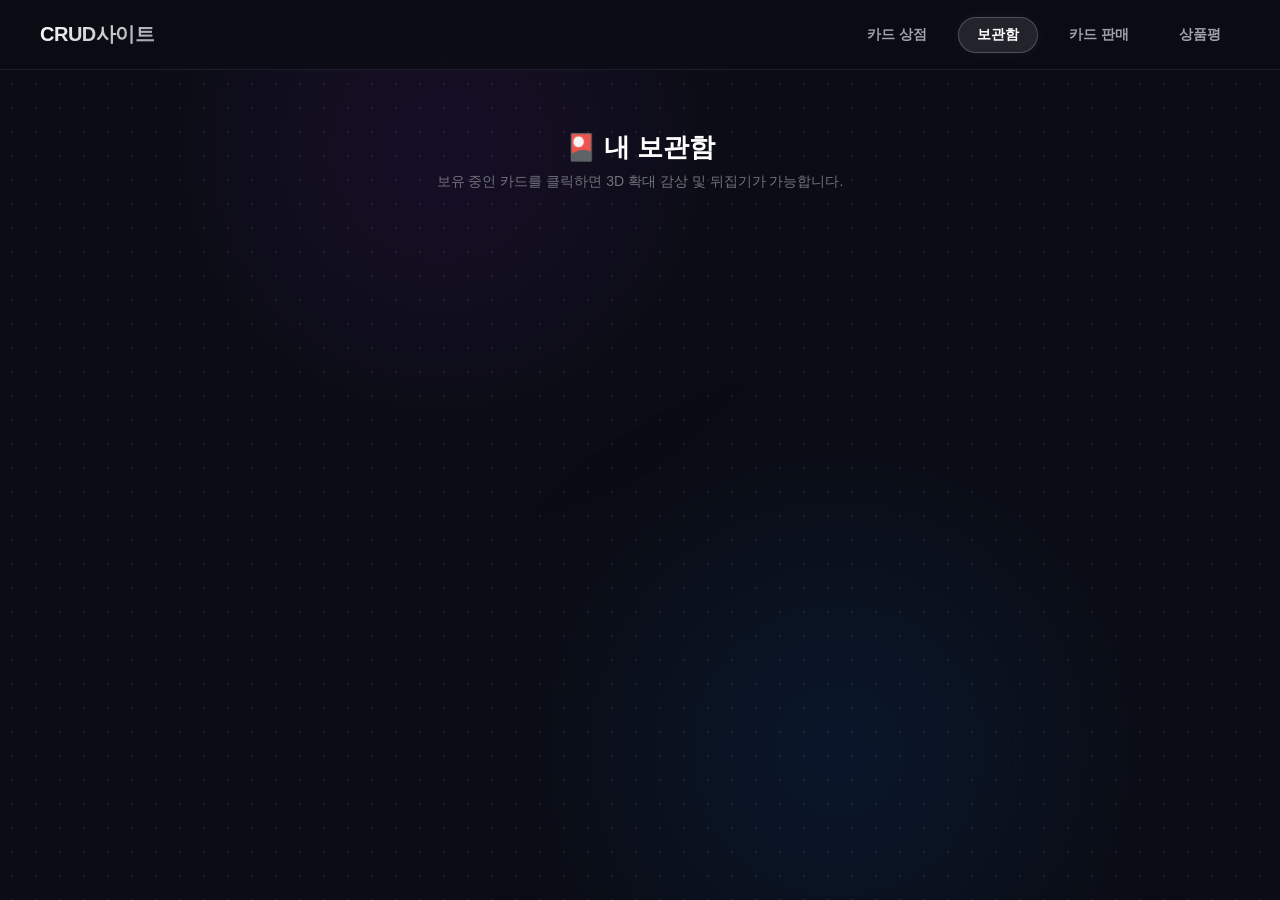
==== Card/src/main/resources/static/collection.html @ 4730e95b "231" ====
<!DOCTYPE html>
<html lang="ko">
<head>
    <meta charset="UTF-8">
    <meta name="viewport" content="width=device-width, initial-scale=1.0">
    <title>내 보관함</title>
    <link rel="stylesheet" href="./css/style.css">
</head>
<body>
    <div class="bg-glow bg-glow--1"></div>
    <div class="bg-glow bg-glow--2"></div>

    <header class="navbar">
        <div class="navbar__logo"><a href="./index.html" style="color:inherit; text-decoration:none;">CRUD사이트</a></div>
        <nav class="navbar__menu">
            <a href="./shop.html" class="nav-btn">카드 상점</a>
            <a href="./collection.html" class="nav-btn active">보관함</a>
            <a href="./sell.html" class="nav-btn">카드 판매</a>
            <a href="./reviews.html" class="nav-btn">상품평</a>
        </nav>
    </header>

    <div class="container">
        <div class="section-title">
            <h2>🎴 내 보관함</h2>
            <p>보유 중인 카드를 클릭하면 3D 확대 감상 및 뒤집기가 가능합니다.</p>
        </div>

        <div class="gallery" id="collection-list"></div>
    </div>

    <!-- 3D 모달 -->
    <div class="modal" id="cardModal">
        <div class="modal__backdrop" onclick="closeModal()"></div>

        <div class="modal__card" id="modalCard">
            <div class="modal__card-inner" id="cardInner">
                <div class="modal__card-face modal__card-front">
                    <img id="modalImg" src="" alt="Card">
                    <div class="modal__card-glare" id="modalGlare"></div>
                </div>
                <div class="modal__card-face modal__card-back"></div>
            </div>
        </div>
    </div>

    <script>
        let isFlipped = false;

        async function loadCollection() {
            try {
                const res = await fetch('/api/cards/purchased');
                const cards = await res.json();
                const container = document.getElementById('collection-list');
                container.innerHTML = '';

                if (cards.length === 0) {
                    container.innerHTML = '<p style="color:#71717a;">보관된 카드가 없습니다.</p>';
                    return;
                }

                cards.forEach(card => {
                    const cardEl = document.createElement('div');
                    cardEl.className = 'card-item';
                    cardEl.onclick = () => open3DModal(card.imgUrl);
                    cardEl.innerHTML = `<div class="card-item__inner"><img src="${card.imgUrl}" alt="${card.cardName}"></div>`;
                    container.appendChild(cardEl);
                });
            } catch (err) {
                console.error(err);
            }
        }

        function open3DModal(imgUrl) {
            document.getElementById('modalImg').src = imgUrl;
            document.getElementById('cardModal').classList.add('active');
            resetCard3D();
        }

        function closeModal() {
            document.getElementById('cardModal').classList.remove('active');
            resetCard3D();
        }

        function resetCard3D() {
            isFlipped = false;
            document.getElementById('cardInner').style.transform = 'rotateY(0deg)';
            document.getElementById('modalCard').style.transform = 'rotateX(0deg) rotateY(0deg)';
            document.getElementById('modalGlare').style.opacity = '0';
        }

        const modalCard = document.getElementById('modalCard');
        const modalGlare = document.getElementById('modalGlare');
        const cardInner = document.getElementById('cardInner');

        modalCard.addEventListener('mousemove', (e) => {
            const rect = modalCard.getBoundingClientRect();
            const x = e.clientX - rect.left;
            const y = e.clientY - rect.top;
            const centerX = rect.width / 2;
            const centerY = rect.height / 2;

            const rotateX = ((y - centerY) / centerY) * -18;
            const rotateY = ((x - centerX) / centerX) * 18;

            modalCard.style.transform = `rotateX(${rotateX}deg) rotateY(${rotateY}deg)`;
            modalGlare.style.opacity = '1';
            modalGlare.style.backgroundPosition = `${(x / rect.width) * 100}% ${(y / rect.height) * 100}%`;
        });

        modalCard.addEventListener('mouseleave', () => {
            modalCard.style.transform = 'rotateX(0deg) rotateY(0deg)';
            modalGlare.style.opacity = '0';
        });

        modalCard.addEventListener('click', () => {
            isFlipped = !isFlipped;
            cardInner.style.transform = isFlipped ? 'rotateY(180deg)' : 'rotateY(0deg)';
        });

        document.addEventListener('DOMContentLoaded', loadCollection);
    </script>
</body>
</html>
---- Card/src/main/resources/static/css/style.css ----
* {
  margin: 0;
  padding: 0;
  box-sizing: border-box;
}

body {
  min-height: 100vh;
  background-color: #0b0d14;
  background-image: radial-gradient(rgba(255, 255, 255, 0.08) 1px, transparent 1px);
  background-size: 24px 24px;
  display: flex;
  justify-content: center;
  align-items: flex-start;
  padding: 60px 20px;
  font-family: -apple-system, BlinkMacSystemFont, "Segoe UI", Roboto, sans-serif;
  overflow-x: hidden;
  position: relative;
  color: #ffffff;
}

/* --- 상단 네비게이션 바 (Glassmorphism) --- */
.navbar {
  position: fixed;
  top: 0; left: 0; right: 0;
  height: 70px;
  padding: 0 40px;
  display: flex;
  justify-content: space-between;
  align-items: center;
  background: rgba(11, 13, 20, 0.75);
  backdrop-filter: blur(16px);
  border-bottom: 1px solid rgba(255, 255, 255, 0.08);
  z-index: 500;
}

.navbar__logo {
  font-size: 20px;
  font-weight: 800;
  letter-spacing: -0.5px;
  background: linear-gradient(135deg, #ffffff 0%, #a1a1aa 100%);
  background-clip: text;
  -webkit-background-clip: text;
  -webkit-text-fill-color: transparent;
}

.navbar__menu {
  display: flex;
  gap: 12px;
}

.nav-btn {
  text-decoration: none;
  background: transparent;
  border: 1px solid transparent;
  color: #a1a1aa;
  padding: 8px 18px;
  border-radius: 20px;
  font-size: 14px;
  font-weight: 600;
  cursor: pointer;
  transition: all 0.25s ease;
}

.nav-btn:hover {
  color: #ffffff;
  background: rgba(255, 255, 255, 0.05);
}

.nav-btn.active {
  color: #ffffff;
  background: rgba(255, 255, 255, 0.1);
  border-color: rgba(255, 255, 255, 0.2);
  box-shadow: 0 0 12px rgba(255, 255, 255, 0.05);
}

/* --- 백그라운드 빛 효과 --- */
.bg-glow {
  position: fixed;
  width: 500px;
  height: 500px;
  border-radius: 50%;
  filter: blur(120px);
  opacity: 0.22;
  pointer-events: none;
  z-index: 0;
}

.bg-glow--1 { top: -100px; left: 15%; background: radial-gradient(circle, #7928ca 0%, transparent 70%); }
.bg-glow--2 { bottom: -100px; right: 15%; background: radial-gradient(circle, #0070f3 0%, transparent 70%); }

/* --- 메인 레이아웃 & 헤더 --- */
.container {
  margin-top: 50px;
  padding: 20px;
  display: flex;
  flex-direction: column;
  align-items: center;
  width: 100%;
  z-index: 1;
}

.section-title {
  text-align: center;
  margin-bottom: 30px;
}

.section-title h2 {
  font-size: 26px;
  margin-bottom: 8px;
}

.section-title p {
  color: #71717a;
  font-size: 14px;
}

:root {
  --card-width: 200px;
  --card-height: 310px;
  --modal-width: 320px;
  --modal-height: 495px;
}

/* --- 갤러리 레이아웃 (상단 3개, 하단 2개 정렬) --- */
.gallery {
  display: flex;
  flex-wrap: wrap;
  justify-content: center;
  gap: 30px;
  width: 660px;
}

.card-item {
  width: var(--card-width);
  height: var(--card-height);
  perspective: 1000px;
  cursor: pointer;
}

.card-item__inner {
  width: 100%;
  height: 100%;
  border-radius: 14px;
  overflow: hidden;
  background-color: #111;
  border: 1px solid rgba(255, 255, 255, 0.08);
  box-shadow: 0 10px 25px rgba(0, 0, 0, 0.7);
  transition: transform 0.25s ease, box-shadow 0.25s ease;
}

.card-item:hover .card-item__inner {
  transform: translateY(-8px) scale(1.03);
  box-shadow: 0 20px 35px rgba(0, 0, 0, 0.8), 0 0 20px rgba(255, 255, 255, 0.1);
}

.card-item__inner img {
  width: 100%;
  height: 100%;
  object-fit: cover;
  display: block;
}

/* --- 카드 판매 탭 래퍼 --- */
.sell-item {
  display: flex;
  flex-direction: column;
  align-items: center;
  gap: 12px;
}

.sell-btn {
  width: 100%;
  margin-top: 4px;
}

/* --- 상품평 UI --- */
.review-form {
  width: 100%;
  max-width: 600px;
  display: flex;
  flex-direction: column;
  gap: 12px;
  background: rgba(255, 255, 255, 0.03);
  border: 1px solid rgba(255, 255, 255, 0.08);
  padding: 20px;
  border-radius: 16px;
  margin-bottom: 30px;
}

.review-form input,
.review-form textarea {
  background: rgba(0, 0, 0, 0.4);
  border: 1px solid rgba(255, 255, 255, 0.1);
  padding: 12px 16px;
  border-radius: 8px;
  color: #fff;
  font-size: 14px;
  outline: none;
}

.ui-btn {
  background: #0070f3;
  color: #fff;
  border: none;
  padding: 10px 16px;
  border-radius: 8px;
  font-weight: 600;
  cursor: pointer;
  transition: background 0.2s;
}

.ui-btn:hover { background: #0051cc; }

.review-list {
  width: 100%;
  max-width: 600px;
  display: flex;
  flex-direction: column;
  gap: 16px;
}

.review-card {
  background: rgba(255, 255, 255, 0.04);
  border: 1px solid rgba(255, 255, 255, 0.06);
  padding: 18px;
  border-radius: 12px;
  display: flex;
  justify-content: space-between;
  align-items: flex-start;
}

.review-card__info h4 { font-size: 15px; margin-bottom: 6px; color: #a1a1aa; }
.review-card__info p { font-size: 14px; color: #e4e4e7; line-height: 1.5; }

.review-card__actions {
  display: flex;
  gap: 8px;
}

.action-btn {
  background: transparent;
  border: 1px solid rgba(255, 255, 255, 0.15);
  color: #a1a1aa;
  padding: 4px 10px;
  border-radius: 6px;
  font-size: 12px;
  cursor: pointer;
}

.action-btn:hover { color: #fff; border-color: #fff; }

/* --- [중앙 팝업 모달] --- */
.modal {
  position: fixed;
  top: 0; left: 0; right: 0; bottom: 0;
  display: flex;
  justify-content: center;
  align-items: center;
  z-index: 1000;
  opacity: 0;
  pointer-events: none;
  transition: opacity 0.3s ease;
  perspective: 1200px;
}

.modal.active { opacity: 1; pointer-events: auto; }

.modal__backdrop {
  position: absolute;
  top: 0; left: 0; right: 0; bottom: 0;
  background-color: rgba(5, 6, 10, 0.82);
  backdrop-filter: blur(12px);
}

.modal__card {
  width: var(--modal-width);
  height: var(--modal-height);
  position: relative;
  z-index: 1001;
  border-radius: 18px;
  transform-style: preserve-3d;
  transition: transform 0.1s ease-out;
  box-shadow: 0 30px 60px rgba(0,0,0,0.95);
}

.modal__card-inner {
  width: 100%;
  height: 100%;
  position: relative;
  transform-style: preserve-3d;
  transition: transform 0.8s cubic-bezier(0.4, 0.2, 0.2, 1);
  border-radius: inherit;
}

.modal__card-face {
  position: absolute;
  top: 0; left: 0;
  width: 100%; height: 100%;
  backface-visibility: hidden;
  -webkit-backface-visibility: hidden;
  border-radius: inherit;
  overflow: hidden;
}

.modal__card-front img { width: 100%; height: 100%; object-fit: cover; display: block; }
.modal__card-back { background-color: #121318; border: 1px solid rgba(255, 255, 255, 0.1); transform: rotateY(180deg); }

.modal__card-glare {
  position: absolute;
  top: 0; left: 0; right: 0; bottom: 0;
  border-radius: inherit;
  background: linear-gradient(125deg, transparent 0%, rgba(255, 255, 255, 0.05) 30%, rgba(255, 255, 255, 0.35) 50%, rgba(255, 255, 255, 0.05) 70%, transparent 100%);
  background-size: 250% 250%;
  opacity: 0;
  pointer-events: none;
  z-index: 10;
  mix-blend-mode: overlay;
}
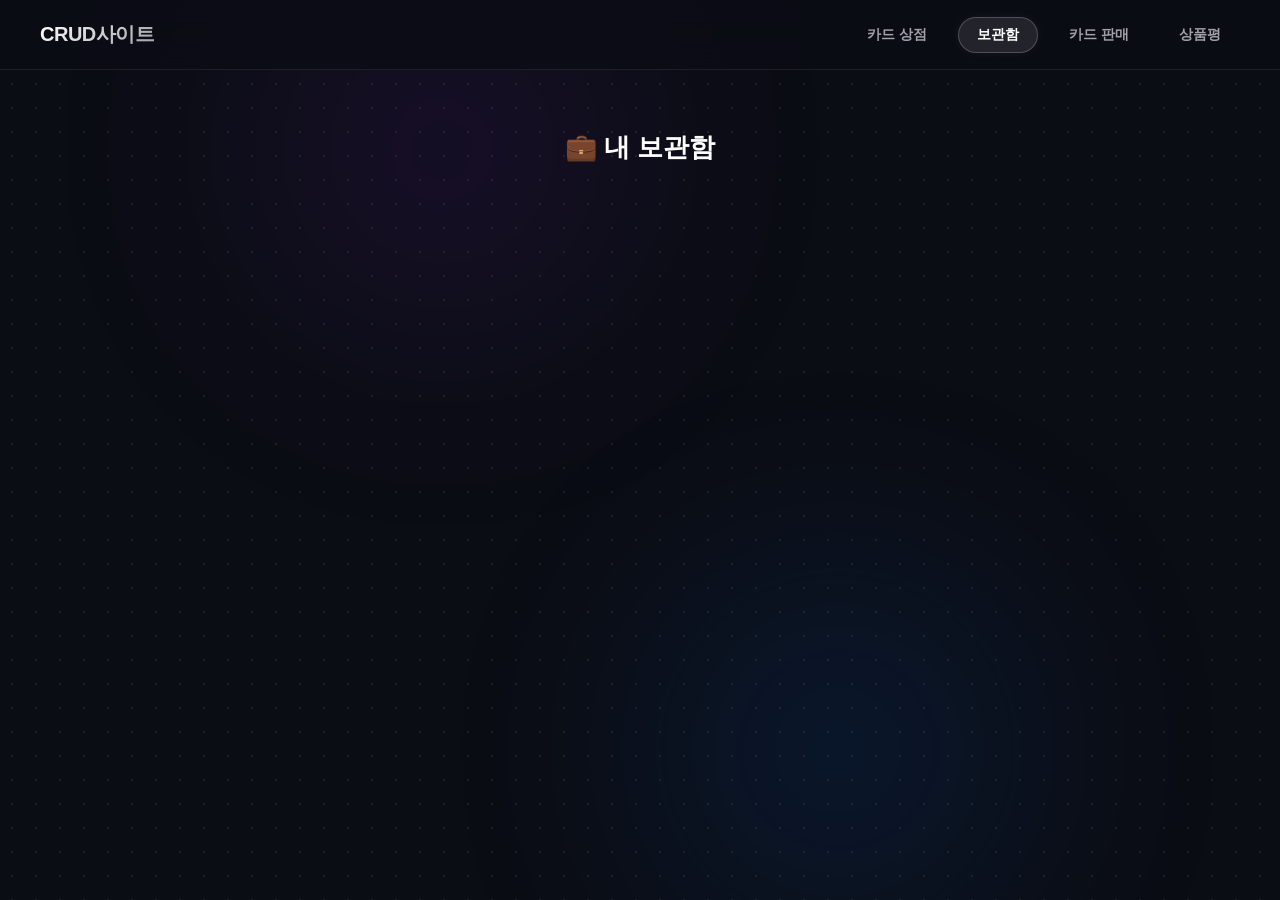
==== commit fa2c8ab1: "dsa" ====
--- a/Card/src/main/resources/static/collection.html
+++ b/Card/src/main/resources/static/collection.html
@@ -22,8 +22,7 @@
 
     <div class="container">
         <div class="section-title">
-            <h2>🎴 내 보관함</h2>
-            <p>보유 중인 카드를 클릭하면 3D 확대 감상 및 뒤집기가 가능합니다.</p>
+            <h2>💼 내 보관함</h2>
         </div>
 
         <div class="gallery" id="collection-list"></div>
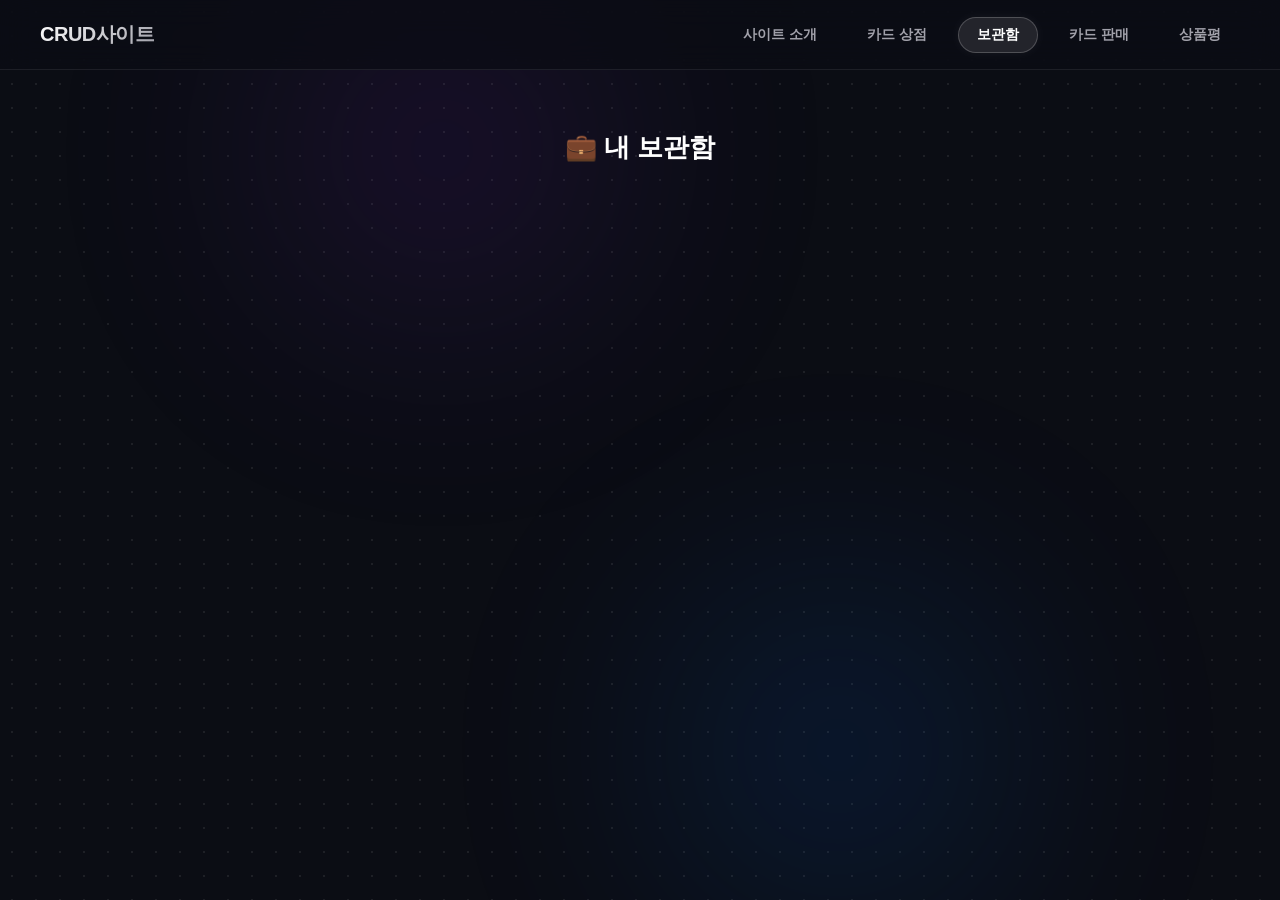
==== commit 68ddff3f: "일단 여기까지만" ====
--- a/Card/src/main/resources/static/collection.html
+++ b/Card/src/main/resources/static/collection.html
@@ -13,6 +13,7 @@
     <header class="navbar">
         <div class="navbar__logo"><a href="./index.html" style="color:inherit; text-decoration:none;">CRUD사이트</a></div>
         <nav class="navbar__menu">
+            <a href="/introduce.html" class="nav-btn">사이트 소개</a>
             <a href="./shop.html" class="nav-btn">카드 상점</a>
             <a href="./collection.html" class="nav-btn active">보관함</a>
             <a href="./sell.html" class="nav-btn">카드 판매</a>
@@ -28,7 +29,6 @@
         <div class="gallery" id="collection-list"></div>
     </div>
 
-    <!-- 3D 모달 -->
     <div class="modal" id="cardModal">
         <div class="modal__backdrop" onclick="closeModal()"></div>
 
--- a/Card/src/main/resources/static/css/style.css
+++ b/Card/src/main/resources/static/css/style.css
@@ -19,7 +19,6 @@
   color: #ffffff;
 }
 
-/* --- 상단 네비게이션 바 (Glassmorphism) --- */
 .navbar {
   position: fixed;
   top: 0; left: 0; right: 0;
@@ -74,7 +73,6 @@
   box-shadow: 0 0 12px rgba(255, 255, 255, 0.05);
 }
 
-/* --- 백그라운드 빛 효과 --- */
 .bg-glow {
   position: fixed;
   width: 500px;
@@ -89,7 +87,6 @@
 .bg-glow--1 { top: -100px; left: 15%; background: radial-gradient(circle, #7928ca 0%, transparent 70%); }
 .bg-glow--2 { bottom: -100px; right: 15%; background: radial-gradient(circle, #0070f3 0%, transparent 70%); }
 
-/* --- 메인 레이아웃 & 헤더 --- */
 .container {
   margin-top: 50px;
   padding: 20px;
@@ -122,7 +119,6 @@
   --modal-height: 495px;
 }
 
-/* --- 갤러리 레이아웃 (상단 3개, 하단 2개 정렬) --- */
 .gallery {
   display: flex;
   flex-wrap: wrap;
@@ -161,7 +157,6 @@
   display: block;
 }
 
-/* --- 카드 판매 탭 래퍼 --- */
 .sell-item {
   display: flex;
   flex-direction: column;
@@ -174,7 +169,6 @@
   margin-top: 4px;
 }
 
-/* --- 상품평 UI --- */
 .review-form {
   width: 100%;
   max-width: 600px;
@@ -250,7 +244,6 @@
 
 .action-btn:hover { color: #fff; border-color: #fff; }
 
-/* --- [중앙 팝업 모달] --- */
 .modal {
   position: fixed;
   top: 0; left: 0; right: 0; bottom: 0;
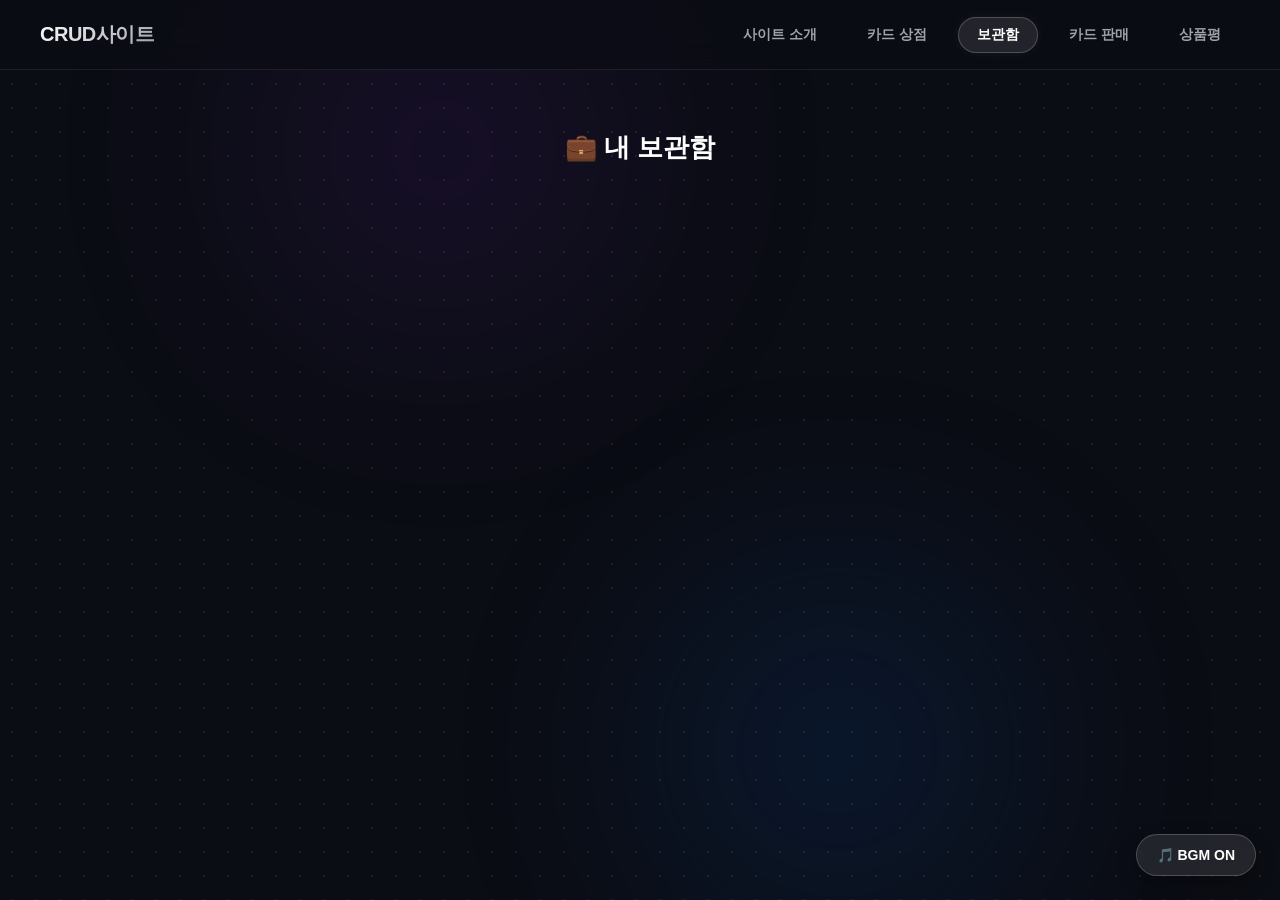
==== commit 5d3dbcc2: "mu냐ㅏ" ====
--- a/Card/src/main/resources/static/collection.html
+++ b/Card/src/main/resources/static/collection.html
@@ -13,7 +13,7 @@
     <header class="navbar">
         <div class="navbar__logo"><a href="./index.html" style="color:inherit; text-decoration:none;">CRUD사이트</a></div>
         <nav class="navbar__menu">
-            <a href="/introduce.html" class="nav-btn">사이트 소개</a>
+            <a href="./introduce.html" class="nav-btn">사이트 소개</a>
             <a href="./shop.html" class="nav-btn">카드 상점</a>
             <a href="./collection.html" class="nav-btn active">보관함</a>
             <a href="./sell.html" class="nav-btn">카드 판매</a>
@@ -119,5 +119,8 @@
 
         document.addEventListener('DOMContentLoaded', loadCollection);
     </script>
+    <div id="yt-player" style="display:none;"></div>
+    <button id="bgm-toggle-btn" class="bgm-btn" onclick="toggleBGM()">🎵 BGM ON</button>
+    <script src="js/bgm.js"></script>
 </body>
 </html>
--- a/Card/src/main/resources/static/css/style.css
+++ b/Card/src/main/resources/static/css/style.css
@@ -309,4 +309,26 @@
   pointer-events: none;
   z-index: 10;
   mix-blend-mode: overlay;
+}
+.bgm-btn {
+  position: fixed;
+  bottom: 24px;
+  right: 24px;
+  z-index: 9999;
+  background: rgba(255, 255, 255, 0.1);
+  border: 1px solid rgba(255, 255, 255, 0.2);
+  color: #ffffff;
+  padding: 12px 20px;
+  border-radius: 30px;
+  backdrop-filter: blur(10px);
+  cursor: pointer;
+  font-size: 14px;
+  font-weight: 600;
+  box-shadow: 0 8px 20px rgba(0, 0, 0, 0.3);
+  transition: all 0.3s ease;
+}
+
+.bgm-btn:hover {
+  background: rgba(255, 255, 255, 0.2);
+  transform: scale(1.05);
 }
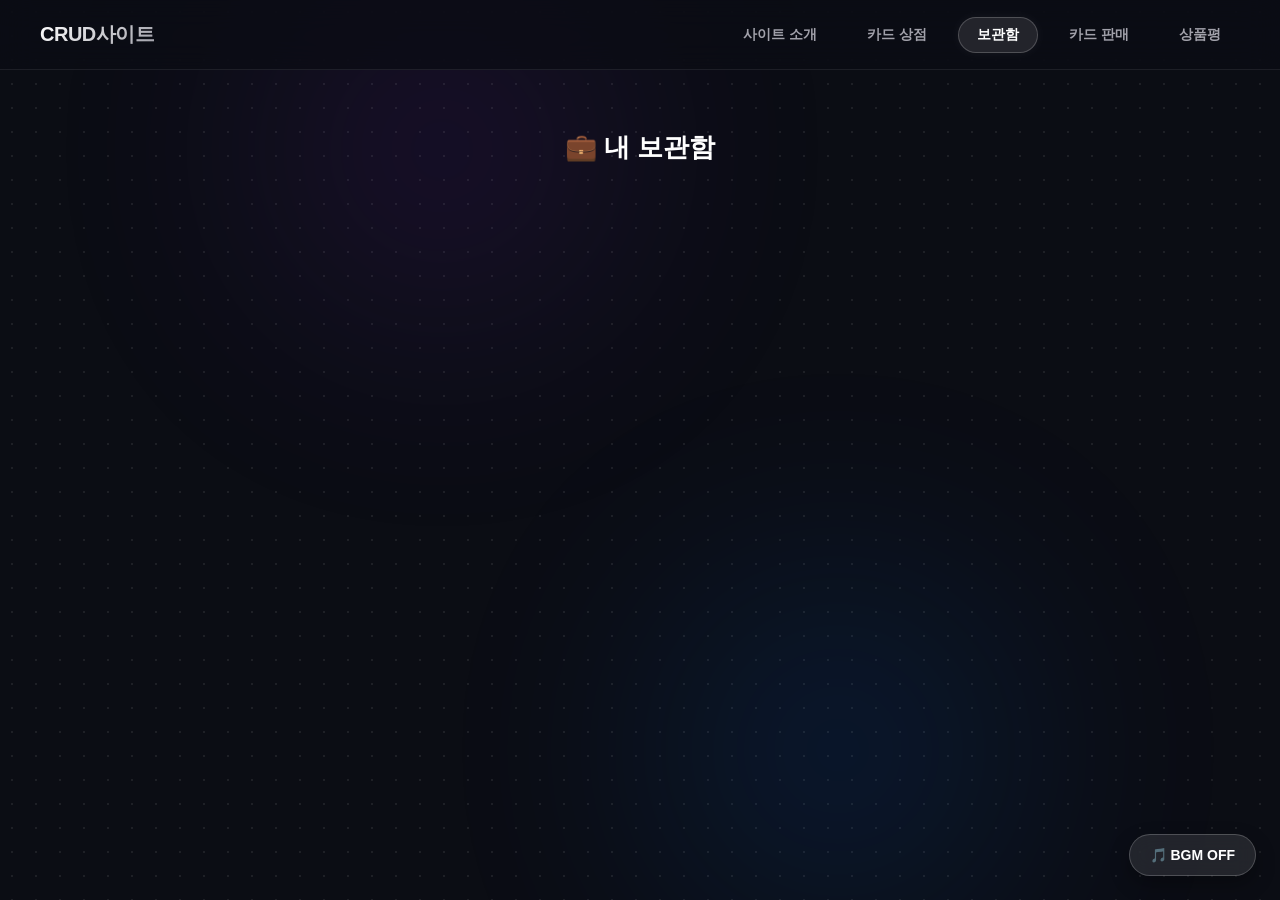
==== commit b240d391: "bgm버튼" ====
--- a/Card/src/main/resources/static/collection.html
+++ b/Card/src/main/resources/static/collection.html
@@ -120,7 +120,7 @@
         document.addEventListener('DOMContentLoaded', loadCollection);
     </script>
     <div id="yt-player" style="display:none;"></div>
-    <button id="bgm-toggle-btn" class="bgm-btn" onclick="toggleBGM()">🎵 BGM ON</button>
+    <button id="bgm-toggle-btn" class="bgm-btn" onclick="toggleBGM()">🎵 BGM OFF</button>
     <script src="js/bgm.js"></script>
 </body>
 </html>
--- a/Card/src/main/resources/static/css/style.css
+++ b/Card/src/main/resources/static/css/style.css
@@ -331,4 +331,56 @@
 .bgm-btn:hover {
   background: rgba(255, 255, 255, 0.2);
   transform: scale(1.05);
+}
+/* 카드 하단 빨간 네모 박스 위치 (평균 별점) */
+.card-avg-rating {
+    margin-top: 8px;
+    text-align: center;
+    font-size: 15px;
+    font-weight: bold;
+    color: #ffca28; /* 노란색 별점 컬러 */
+}
+
+/* 카드 뒷면 별점 남기기 UI */
+.rating-section {
+    margin-top: 15px;
+    display: flex;
+    flex-direction: column;
+    align-items: center;
+    gap: 6px;
+}
+
+.rating-title {
+    font-size: 12px;
+    color: #ffffff;
+}
+
+.star-rating {
+    display: flex;
+    gap: 4px;
+    cursor: pointer;
+}
+
+.star-rating .star {
+    font-size: 20px;
+    color: #555;
+    transition: color 0.2s;
+}
+
+.star-rating .star.active {
+    color: #ffca28;
+}
+
+.submit-rating-btn {
+    padding: 4px 10px;
+    font-size: 12px;
+    background-color: #ff4081;
+    color: white;
+    border: none;
+    border-radius: 4px;
+    cursor: pointer;
+}
+
+.submit-rating-btn:hover {
+    background-color: #e91e63;
 }
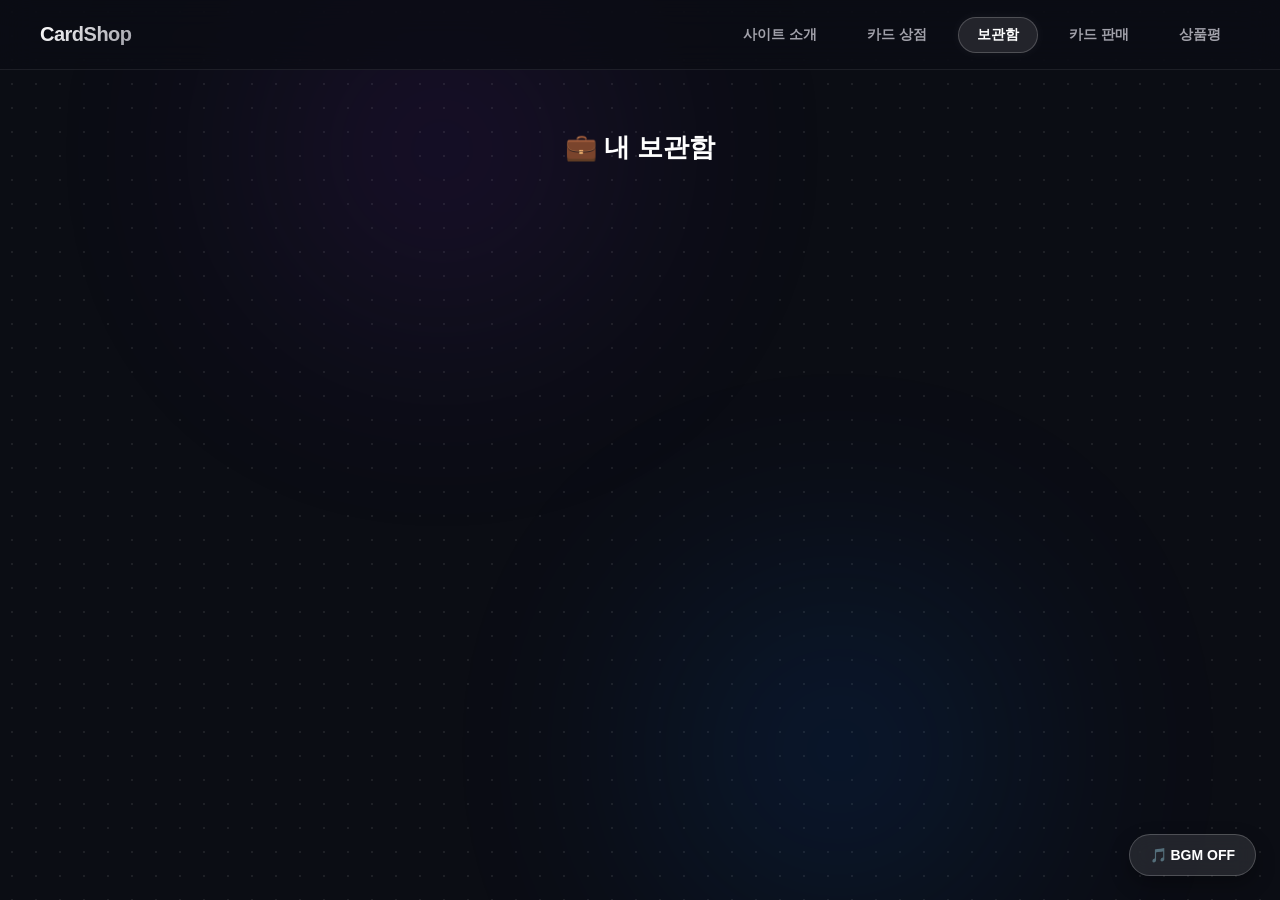
==== commit 42b60b81: "123" ====
--- a/Card/src/main/resources/static/collection.html
+++ b/Card/src/main/resources/static/collection.html
@@ -11,7 +11,7 @@
     <div class="bg-glow bg-glow--2"></div>
 
     <header class="navbar">
-        <div class="navbar__logo"><a href="./index.html" style="color:inherit; text-decoration:none;">CRUD사이트</a></div>
+        <div class="navbar__logo"><a href="./index.html" style="color:inherit; text-decoration:none;">CardShop</a></div>
         <nav class="navbar__menu">
             <a href="./introduce.html" class="nav-btn">사이트 소개</a>
             <a href="./shop.html" class="nav-btn">카드 상점</a>
